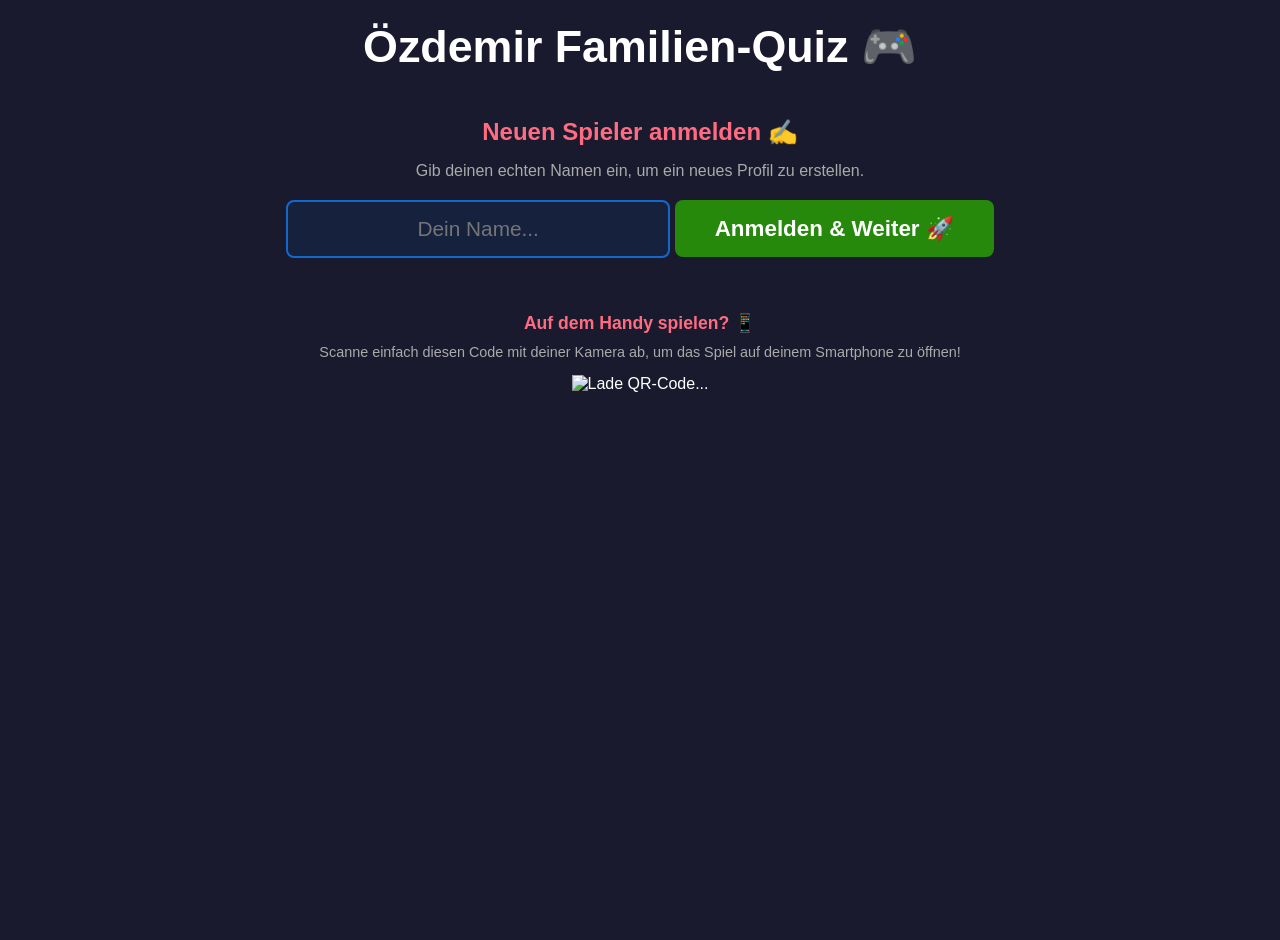
==== Index.html @ 9cf51e75 "Add files via upload" ====
<!DOCTYPE html>
<html lang="de">
<head>
    <meta charset="UTF-8">
    <meta name="viewport" content="width=device-width, initial-scale=1.0">
    <title>Özdemir Familien-Quiz - Login</title>
    <link rel="stylesheet" href="style.css">
    <style>
        /* Spezifische Styles für die Profil-Auswahl (wie Netflix) */
        .profile-container {
            margin-bottom: 30px;
            background-color: #16213e;
            padding: 20px;
            border-radius: 15px;
            box-shadow: 0 8px 16px rgba(0,0,0,0.3);
        }
        
        .profile-grid {
            display: flex;
            justify-content: center;
            gap: 20px;
            flex-wrap: wrap;
            margin-top: 15px;
        }

        .profile-card {
            background-color: #1a1a2e;
            border: 3px solid #1368ce;
            border-radius: 12px;
            padding: 15px;
            width: 110px;
            text-align: center;
            cursor: pointer;
            transition: transform 0.2s, border-color 0.2s;
            position: relative;
        }

        .profile-card:hover {
            transform: scale(1.05);
            border-color: #ff6b81;
        }

        .profile-avatar-box {
            position: relative;
            width: 70px;
            height: 70px;
            border-radius: 50%;
            background-color: #16213e;
            margin: 0 auto 10px auto;
            display: flex;
            align-items: center;
            justify-content: center;
            font-size: 3rem;
            border: 2px solid #e94560;
        }

        .profile-name {
            font-weight: bold;
            font-size: 1.1rem;
            color: white;
            white-space: nowrap;
            overflow: hidden;
            text-overflow: ellipsis;
        }

        .profile-coins {
            font-size: 0.85rem;
            color: #ffd700;
            margin-top: 5px;
        }

        .divider {
            margin: 25px 0;
            color: #555;
            display: flex;
            align-items: center;
            justify-content: center;
            font-weight: bold;
        }
        .divider::before, .divider::after {
            content: "";
            flex: 1;
            height: 1px;
            background: #444;
            margin: 0 15px;
        }
    </style>
</head>
<body>

<div class="container" id="login-screen">
    <h1 style="color: white; font-size: 2.8rem; margin-top: 0;">Özdemir Familien-Quiz 🎮</h1>
    
    <!-- 1. BEREICH: BESTEHENDE PROFILE (Wird nur angezeigt, wenn Profile existieren) -->
    <div class="profile-container" id="existing-profiles-box" style="display: none;">
        <div class="setup-title" style="margin-bottom: 5px;">Wer spielt heute? 👤</div>
        <p style="color: #aaa; font-size: 0.95rem; margin-bottom: 15px;">Tippe einfach auf dein Profil, um direkt loszulegen!</p>
        <div class="profile-grid" id="profile-grid">
            <!-- Profile werden hier dynamisch mit JS eingefügt -->
        </div>
    </div>

    <div class="divider" id="profile-divider" style="display: none;">ODER</div>

    <!-- 2. BEREICH: NEUER SPIELER ANMELDEN -->
    <div class="setup-section">
        <div class="setup-title" id="new-player-title">Neuen Spieler anmelden ✍️</div>
        <p style="color: #aaa; margin-bottom: 20px;">Gib deinen echten Namen ein, um ein neues Profil zu erstellen.</p>
        <input type="text" id="username-input" placeholder="Dein Name..." autocomplete="off">
        <button id="login-btn" onclick="handleLogin()">Anmelden & Weiter 🚀</button>
    </div>

    <!-- QR-CODE BEREICH -->
    <div class="qr-box" id="qr-box">
        <div style="font-size: 1.1rem; font-weight: bold; margin-bottom: 10px; color: #ff6b81;">
            Auf dem Handy spielen? 📱
        </div>
        <p style="font-size: 0.9rem; color: #aaa; margin: 0 0 15px 0;">
            Scanne einfach diesen Code mit deiner Kamera ab, um das Spiel auf deinem Smartphone zu öffnen!
        </p>
        <div class="qr-code-wrapper">
            <img id="qr-code-img" src="" alt="Lade QR-Code...">
        </div>
    </div>
</div>

<script>
    let audioCtx;

    function initAudio() {
        if (!audioCtx) {
            audioCtx = new (window.AudioContext || window.webkitAudioContext)();
        }
        if (audioCtx.state === 'suspended') {
            audioCtx.resume();
        }
    }

    function playTone(freq, type, duration) {
        initAudio();
        const osc = audioCtx.createOscillator();
        const gain = audioCtx.createGain();
        osc.type = type; osc.frequency.value = freq;
        gain.gain.setValueAtTime(0.6, audioCtx.currentTime);
        gain.gain.exponentialRampToValueAtTime(0.00001, audioCtx.currentTime + duration);
        osc.connect(gain); gain.connect(audioCtx.destination);
        osc.start(); osc.stop(audioCtx.currentTime + duration);
    }

    // LISTE ALLER PROFILE LADEN UND ANZEIGEN
    function loadExistingProfiles() {
        // Liste aller Spielernamen holen
        let playerNames = JSON.parse(localStorage.getItem("quiz_player_list") || "[]");
        
        if (playerNames.length > 0) {
            document.getElementById("existing-profiles-box").style.display = "block";
            document.getElementById("profile-divider").style.display = "flex";
            document.getElementById("new-player-title").innerText = "Anderer Name / Neu registrieren 👤";
            
            const grid = document.getElementById("profile-grid");
            grid.innerHTML = ""; // Leeren

            playerNames.forEach(nameKey => {
                let playerData = JSON.parse(localStorage.getItem("quiz_player_" + nameKey));
                if (playerData) {
                    // Karte erstellen
                    const card = document.createElement("div");
                    card.className = "profile-card";
                    card.onclick = () => loginAs(playerData.name);

                    card.innerHTML = `
                        <div class="profile-avatar-box">
                            <span>${playerData.avatar.base}</span>
                            <span style="position:absolute; top:-10px; left:0; width:100%; text-align:center; font-size:1.6rem;">${playerData.avatar.hat || ''}</span>
                            <span style="position:absolute; top:2px; left:0; width:100%; text-align:center; font-size:1.2rem;">${playerData.avatar.glasses || ''}</span>
                        </div>
                        <div class="profile-name">${playerData.name}</div>
                        <div class="profile-coins">🪙 ${playerData.coins}</div>
                    `;
                    grid.appendChild(card);
                }
            });
        }
    }

    // DIREKT-LOGIN BEI KLICK AUF PROFILKARTE
    function loginAs(name) {
        try { playTone(523, 'sine', 0.1); } catch(e) {}
        sessionStorage.setItem("current_quiz_player", name);
        setTimeout(() => {
            // Da das Profil schon existiert, springen wir direkt ins Hauptmenü!
            window.location.href = "menu.html";
        }, 150);
    }

    // MANUELLES EINLOGGEN (FÜR NEUE NAMEN)
    function handleLogin() {
        const input = document.getElementById("username-input");
        const name = input.value.trim();
        if (!name) { alert("Bitte gib deinen Namen ein!"); return; }

        try { playTone(440, 'sine', 0.1); } catch(e) {}

        sessionStorage.setItem("current_quiz_player", name);

        let nameKey = name.toLowerCase();
        let savedData = localStorage.getItem("quiz_player_" + nameKey);
        
        // Wenn neu, im System anlegen und der Liste hinzufügen
        if (!savedData) {
            let newPlayer = {
                name: name,
                coins: 0,
                avatar: { base: "🧑", hat: "", glasses: "" },
                unlockedHats: [],
                unlockedGlasses: []
            };
            localStorage.setItem("quiz_player_" + nameKey, JSON.stringify(newPlayer));

            // Name in globale Liste eintragen
            let playerList = JSON.parse(localStorage.getItem("quiz_player_list") || "[]");
            if (!playerList.includes(nameKey)) {
                playerList.push(nameKey);
                localStorage.setItem("quiz_player_list", JSON.stringify(playerList));
            }
            
            // Neue Spieler schicken wir zuerst in den Avatar-Editor
            setTimeout(() => { window.location.href = "avatar.html"; }, 150);
        } else {
            // Wenn der Name doch schon existierte (z.B. auf einem anderen PC manuell eingetippt),
            // fügen wir ihn zur Sicherheit auch der Liste hinzu und leiten ins Menü weiter.
            let playerList = JSON.parse(localStorage.getItem("quiz_player_list") || "[]");
            if (!playerList.includes(nameKey)) {
                playerList.push(nameKey);
                localStorage.setItem("quiz_player_list", JSON.stringify(playerList));
            }
            setTimeout(() => { window.location.href = "menu.html"; }, 150);
        }
    }

    window.onload = function() {
        loadExistingProfiles();

        // Automatische QR-Code Generierung
        const qrImg = document.getElementById("qr-code-img");
        if (qrImg) {
            const currentUrl = encodeURIComponent(window.location.href);
            qrImg.src = `https://api.qrserver.com/v1/create-qr-code/?size=150x150&data=${currentUrl}&color=1a1a2e&bgcolor=ffffff`;
        }
    }
</script>
</body>
</html>
---- style.css ----
body {
    font-family: 'Segoe UI', Tahoma, Geneva, Verdana, sans-serif;
    background-color: #1a1a2e;
    color: #ffffff;
    margin: 0;
    padding: 20px;
    display: flex;
    flex-direction: column;
    align-items: center;
    justify-content: flex-start;
    min-height: 100vh;
    overflow-y: auto;
    position: relative;
    transition: background-color 0.5s ease;
}

body.stormy { 
    background-color: #0f0f1a !important; 
}

.container { 
    width: 90%; 
    max-width: 1000px; 
    text-align: center; 
    z-index: 5; 
    padding-bottom: 40px; 
}

/* LOGIN SCREEN STYLE */
#username-input {
    width: 80%;
    max-width: 350px;
    padding: 15px;
    font-size: 1.3rem;
    border: 2px solid #1368ce;
    border-radius: 8px;
    background-color: #16213e;
    color: white;
    text-align: center;
    margin-bottom: 20px;
}

#login-btn {
    padding: 15px 40px;
    font-size: 1.4rem;
    font-weight: bold;
    background-color: #26890c;
    color: white;
    border: none;
    border-radius: 8px;
    cursor: pointer;
}

/* AVATAR CREATOR & PROFILE */
.header-bar {
    display: flex;
    justify-content: space-between;
    background-color: #16213e;
    padding: 15px 30px;
    border-radius: 12px;
    margin-bottom: 20px;
    font-size: 1.5rem;
    font-weight: bold;
}

#avatar-timer {
    color: #ff6b81;
}

#player-coin-display {
    color: #ffd700;
}

.avatar-creator-layout {
    display: grid;
    grid-template-columns: 1fr 1.5fr;
    gap: 30px;
    text-align: left;
}

@media (max-width: 800px) {
    .avatar-creator-layout {
        grid-template-columns: 1fr;
    }
}

.avatar-preview-box {
    background-color: #16213e;
    padding: 30px;
    border-radius: 15px;
    text-align: center;
    box-shadow: 0 8px 16px rgba(0,0,0,0.3);
    display: flex;
    flex-direction: column;
    align-items: center;
}

.avatar-display {
    position: relative;
    width: 150px;
    height: 150px;
    background-color: #1a1a2e;
    border-radius: 50%;
    border: 4px solid #e94560;
    margin: 20px 0;
    display: flex;
    align-items: center;
    justify-content: center;
    font-size: 6.5rem;
}

.avatar-base {
    z-index: 1;
}

.avatar-item {
    position: absolute;
    width: 100%;
    height: 100%;
    left: 0;
    top: 0;
    display: flex;
    align-items: center;
    justify-content: center;
}

#char-hat {
    top: -45px;
    font-size: 5.5rem;
    z-index: 3;
}

#char-glasses {
    top: 5px;
    font-size: 4rem;
    z-index: 2;
}

#save-avatar-btn {
    width: 100%;
    padding: 15px;
    font-size: 1.4rem;
    font-weight: bold;
    background-color: #26890c;
    color: white;
    border: none;
    border-radius: 8px;
    cursor: pointer;
}

.user-profile-header {
    background-color: #16213e;
    padding: 15px 30px;
    border-radius: 12px;
    display: flex;
    align-items: center;
    gap: 20px;
    margin-bottom: 20px;
    text-align: left;
}

.profile-avatar-mini {
    position: relative;
    width: 60px;
    height: 60px;
    border-radius: 50%;
    background-color: #1a1a2e;
    border: 2px solid #e94560;
    display: flex;
    align-items: center;
    justify-content: center;
    font-size: 2.8rem;
}

.logout-btn {
    margin-left: auto;
    background-color: #e21b3c;
    border: none;
    border-radius: 6px;
    color: white;
    padding: 10px 15px;
    cursor: pointer;
    font-weight: bold;
}

.avatar-options-box {
    background-color: #16213e;
    padding: 25px;
    border-radius: 15px;
    box-shadow: 0 8px 16px rgba(0,0,0,0.3);
}

.shop-tabs {
    display: flex;
    gap: 10px;
    margin-bottom: 20px;
}

.tab-btn {
    flex: 1;
    padding: 10px;
    background: transparent;
    border: 2px solid #1368ce;
    color: white;
    border-radius: 8px;
    cursor: pointer;
    font-weight: bold;
    font-size: 1rem;
}

.tab-btn.active {
    background-color: #1368ce;
}

.shop-grid {
    display: grid;
    grid-template-columns: repeat(2, 1fr);
    gap: 15px;
}

.shop-item {
    background-color: #1a1a2e;
    border: 2px solid #555;
    padding: 15px;
    border-radius: 10px;
    color: white;
    font-size: 1.1rem;
    font-weight: bold;
    cursor: pointer;
    text-align: center;
    transition: all 0.2s;
}

.shop-item:hover {
    border-color: #ff6b81;
}

.shop-item.unlocked {
    border-color: #26890c;
}

.shop-item.locked {
    border-color: #d89e00;
}

/* QUIZ INTERFACE STYLE */
#start-screen { 
    background-color: #16213e; 
    padding: 30px; 
    border-radius: 15px; 
    box-shadow: 0 8px 16px rgba(0,0,0,0.3); 
    margin-top: 20px; 
}

.setup-section { 
    margin: 20px 0; 
    background-color: #1a1a2e; 
    padding: 15px; 
    border-radius: 12px; 
}

.setup-title { 
    font-size: 1.5rem; 
    margin-bottom: 12px; 
    color: #ff6b81; 
    font-weight: bold; 
}

.option-group { 
    display: flex; 
    gap: 12px; 
    justify-content: center; 
    flex-wrap: wrap; 
}

.opt-btn {
    border: 2px solid #e94560; 
    background-color: transparent; 
    color: white;
    padding: 12px 24px; 
    font-size: 1.3rem; 
    font-weight: bold; 
    border-radius: 8px;
    cursor: pointer; 
    transition: all 0.2s; 
    text-align: center;
}

.opt-btn.active { 
    background-color: #e94560; 
    box-shadow: 0 0 10px rgba(233, 69, 96, 0.5); 
}

.cat-btn { 
    border: 2px solid #1368ce; 
}

.cat-btn.active { 
    background-color: #1368ce; 
    box-shadow: 0 0 10px rgba(19, 104, 206, 0.5); 
}

.count-subtext { 
    display: block; 
    font-size: 0.9rem; 
    font-weight: normal; 
    color: #aaa; 
    margin-top: 4px; 
}

#start-play-btn {
    margin-top: 20px; 
    padding: 20px 50px; 
    font-size: 2rem; 
    background-color: #26890c;
    color: white; 
    border: none; 
    border-radius: 12px; 
    cursor: pointer; 
    font-weight: bold;
    box-shadow: 0 6px 12px rgba(0,0,0,0.2); 
    width: 100%; 
    max-width: 400px;
}

#start-play-btn:hover { 
    transform: scale(1.02); 
}

.question-box {
    background-color: #16213e; 
    padding: 30px; 
    border-radius: 15px;
    box-shadow: 0 8px 16px rgba(0,0,0,0.3); 
    margin-bottom: 25px; 
    font-size: 2.2rem;
    min-height: 100px; 
    display: flex; 
    align-items: center; 
    justify-content: center; 
    margin-top: 20px;
}

#timer-box { 
    font-size: 2.5rem; 
    font-weight: bold; 
    margin-bottom: 20px; 
    color: #ff6b81; 
}

.grid { 
    display: grid; 
    grid-template-columns: repeat(2, 1fr); 
    gap: 20px; 
    width: 100%; 
}

@media (max-width: 600px) {
    .grid { grid-template-columns: 1fr; }
}

.btn {
    border: none; 
    border-radius: 12px; 
    padding: 25px 20px; 
    font-size: 1.8rem;
    font-weight: bold; 
    color: white; 
    cursor: pointer; 
    transition: transform 0.2s, opacity 0.2s;
    box-shadow: 0 6px 12px rgba(0,0,0,0.2); 
    text-align: left;
}

.btn:active { 
    transform: scale(0.98); 
}

.btn-0 { background-color: #e21b3c; } 
.btn-1 { background-color: #1368ce; } 
.btn-2 { background-color: #d89e00; } 
.btn-3 { background-color: #26890c; } 

.btn.correct { 
    background-color: #26890c !important; 
    border: 4px solid #fff; 
}

.btn.wrong { 
    background-color: #e21b3c !important; 
    opacity: 0.3; 
}

.btn.fade { 
    opacity: 0.3; 
}

#emoji-overlay {
    position: fixed; 
    top: 50%; 
    left: 50%; 
    transform: translate(-50%, -50%) scale(0);
    font-size: 10rem; 
    z-index: 15; 
    transition: transform 0.3s ease-out; 
    pointer-events: none;
}

#emoji-overlay.show { 
    transform: translate(-50%, -50%) scale(1); 
}

#next-btn {
    margin-top: 30px; 
    padding: 15px 40px; 
    font-size: 1.5rem; 
    background-color: #e94560;
    color: white; 
    border: none; 
    border-radius: 8px; 
    cursor: pointer; 
    display: none;
}

#result-screen { 
    display: none; 
    background-color: #16213e; 
    padding: 40px; 
    border-radius: 15px; 
    box-shadow: 0 8px 16px rgba(0,0,0,0.3); 
    margin-top: 20px; 
}

#result-screen h2 { 
    font-size: 3rem; 
    color: #e94560; 
    margin-top: 0; 
}

.stats-box { 
    display: flex; 
    justify-content: center; 
    gap: 40px; 
    margin: 30px 0; 
}

.stat { 
    background-color: #1a1a2e; 
    padding: 20px 40px; 
    border-radius: 10px; 
    font-size: 2rem; 
    font-weight: bold; 
    min-width: 150px; 
}

.stat.correct-stat { 
    border-bottom: 5px solid #26890c; 
}

.stat.wrong-stat { 
    border-bottom: 5px solid #e21b3c; 
}

.final-emoji { 
    font-size: 8rem; 
    margin-bottom: 10px; 
    animation: bounce 1s infinite alternate; 
}

@keyframes bounce { 
    from { transform: scale(1); } 
    to { transform: scale(1.1); } 
}

.final-text { 
    font-size: 2rem; 
    font-weight: bold; 
    color: #ff6b81; 
    margin: 20px 0; 
}

/* CLOUDS AND RAIN */
.cloud-container {
    position: fixed; 
    top: -150px; 
    left: 0; 
    width: 100%; 
    height: 120px; 
    background-color: #5a5a66;
    z-index: 10; 
    transition: top 0.6s ease-in-out; 
    box-shadow: 0 20px 30px rgba(0,0,0,0.6); 
    border-bottom: 8px solid #44444d;
}

.cloud-container.show { 
    top: 0; 
}

.cloud-puff { 
    position: absolute; 
    bottom: -30px; 
    width: 150px; 
    height: 80px; 
    background-color: #5a5a66; 
    border-radius: 50%; 
}

#rain-canvas { 
    position: fixed; 
    top: 0; 
    left: 0; 
    width: 100%; 
    height: 100%; 
    z-index: 9; 
    pointer-events: none; 
    display: none; 
}
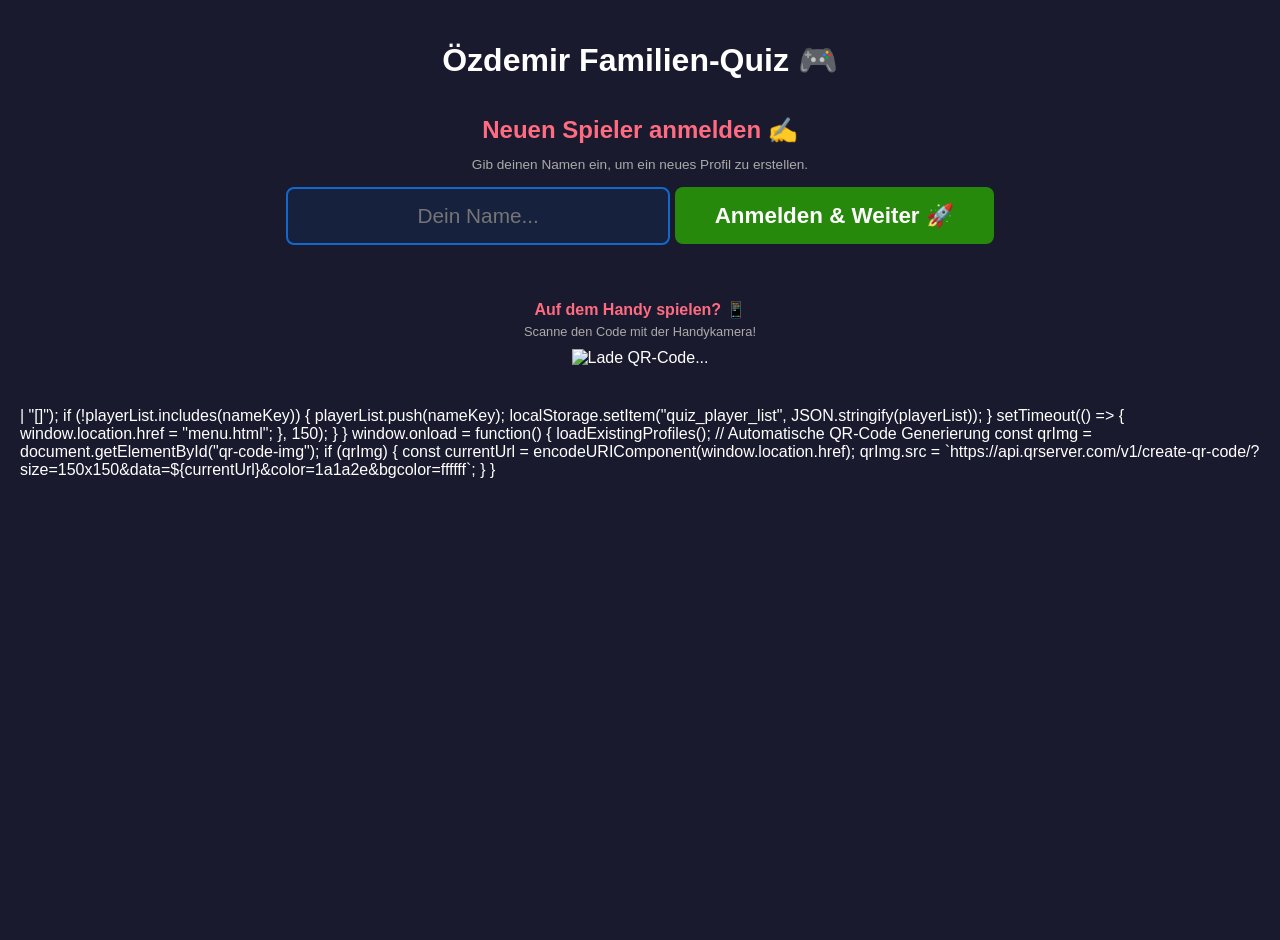
==== commit 563780c6: "Add files via upload" ====
--- a/Index.html
+++ b/Index.html
@@ -6,11 +6,10 @@
     <title>Özdemir Familien-Quiz - Login</title>
     <link rel="stylesheet" href="style.css">
     <style>
-        /* Spezifische Styles für die Profil-Auswahl (wie Netflix) */
         .profile-container {
-            margin-bottom: 30px;
+            margin-bottom: 20px;
             background-color: #16213e;
-            padding: 20px;
+            padding: 15px;
             border-radius: 15px;
             box-shadow: 0 8px 16px rgba(0,0,0,0.3);
         }
@@ -18,7 +17,7 @@
         .profile-grid {
             display: flex;
             justify-content: center;
-            gap: 20px;
+            gap: 15px;
             flex-wrap: wrap;
             margin-top: 15px;
         }
@@ -27,8 +26,8 @@
             background-color: #1a1a2e;
             border: 3px solid #1368ce;
             border-radius: 12px;
-            padding: 15px;
-            width: 110px;
+            padding: 12px;
+            width: 95px;
             text-align: center;
             cursor: pointer;
             transition: transform 0.2s, border-color 0.2s;
@@ -40,23 +39,24 @@
             border-color: #ff6b81;
         }
 
-        .profile-avatar-box {
+        .profile-avatar-wrapper {
             position: relative;
-            width: 70px;
-            height: 70px;
-            border-radius: 50%;
+            width: 65px;
+            height: 95px;
             background-color: #16213e;
-            margin: 0 auto 10px auto;
+            border-radius: 10px;
+            margin: 0 auto 8px auto;
             display: flex;
+            flex-direction: column;
             align-items: center;
             justify-content: center;
-            font-size: 3rem;
             border: 2px solid #e94560;
+            overflow: visible;
         }
 
         .profile-name {
             font-weight: bold;
-            font-size: 1.1rem;
+            font-size: 1rem;
             color: white;
             white-space: nowrap;
             overflow: hidden;
@@ -64,24 +64,25 @@
         }
 
         .profile-coins {
-            font-size: 0.85rem;
+            font-size: 0.8rem;
             color: #ffd700;
-            margin-top: 5px;
+            margin-top: 3px;
         }
 
         .divider {
-            margin: 25px 0;
+            margin: 20px 0;
             color: #555;
             display: flex;
             align-items: center;
             justify-content: center;
             font-weight: bold;
+            font-size: 0.9rem;
         }
         .divider::before, .divider::after {
             content: "";
             flex: 1;
             height: 1px;
-            background: #444;
+            background: #333;
             margin: 0 15px;
         }
     </style>
@@ -89,35 +90,29 @@
 <body>
 
 <div class="container" id="login-screen">
-    <h1 style="color: white; font-size: 2.8rem; margin-top: 0;">Özdemir Familien-Quiz 🎮</h1>
+    <h1 class="main-title">Özdemir Familien-Quiz 🎮</h1>
     
-    <!-- 1. BEREICH: BESTEHENDE PROFILE (Wird nur angezeigt, wenn Profile existieren) -->
+    <!-- BESTEHENDE PROFILE (Netflix-Stil) -->
     <div class="profile-container" id="existing-profiles-box" style="display: none;">
         <div class="setup-title" style="margin-bottom: 5px;">Wer spielt heute? 👤</div>
-        <p style="color: #aaa; font-size: 0.95rem; margin-bottom: 15px;">Tippe einfach auf dein Profil, um direkt loszulegen!</p>
-        <div class="profile-grid" id="profile-grid">
-            <!-- Profile werden hier dynamisch mit JS eingefügt -->
-        </div>
+        <p style="color: #aaa; font-size: 0.85rem; margin-bottom: 15px;">Tippe auf dein Profil, um direkt loszulegen!</p>
+        <div class="profile-grid" id="profile-grid"></div>
     </div>
 
     <div class="divider" id="profile-divider" style="display: none;">ODER</div>
 
-    <!-- 2. BEREICH: NEUER SPIELER ANMELDEN -->
+    <!-- NEUER SPIELER ANMELDEN -->
     <div class="setup-section">
         <div class="setup-title" id="new-player-title">Neuen Spieler anmelden ✍️</div>
-        <p style="color: #aaa; margin-bottom: 20px;">Gib deinen echten Namen ein, um ein neues Profil zu erstellen.</p>
+        <p style="color: #aaa; font-size: 0.85rem; margin-bottom: 15px;">Gib deinen Namen ein, um ein neues Profil zu erstellen.</p>
         <input type="text" id="username-input" placeholder="Dein Name..." autocomplete="off">
         <button id="login-btn" onclick="handleLogin()">Anmelden & Weiter 🚀</button>
     </div>
 
     <!-- QR-CODE BEREICH -->
     <div class="qr-box" id="qr-box">
-        <div style="font-size: 1.1rem; font-weight: bold; margin-bottom: 10px; color: #ff6b81;">
-            Auf dem Handy spielen? 📱
-        </div>
-        <p style="font-size: 0.9rem; color: #aaa; margin: 0 0 15px 0;">
-            Scanne einfach diesen Code mit deiner Kamera ab, um das Spiel auf deinem Smartphone zu öffnen!
-        </p>
+        <div style="font-size: 1rem; font-weight: bold; margin-bottom: 5px; color: #ff6b81;">Auf dem Handy spielen? 📱</div>
+        <p style="font-size: 0.8rem; color: #aaa; margin: 0 0 10px 0;">Scanne den Code mit der Handykamera!</p>
         <div class="qr-code-wrapper">
             <img id="qr-code-img" src="" alt="Lade QR-Code...">
         </div>
@@ -128,12 +123,8 @@
     let audioCtx;
 
     function initAudio() {
-        if (!audioCtx) {
-            audioCtx = new (window.AudioContext || window.webkitAudioContext)();
-        }
-        if (audioCtx.state === 'suspended') {
-            audioCtx.resume();
-        }
+        if (!audioCtx) { audioCtx = new (window.AudioContext || window.webkitAudioContext)(); }
+        if (audioCtx.state === 'suspended') { audioCtx.resume(); }
     }
 
     function playTone(freq, type, duration) {
@@ -147,32 +138,32 @@
         osc.start(); osc.stop(audioCtx.currentTime + duration);
     }
 
-    // LISTE ALLER PROFILE LADEN UND ANZEIGEN
     function loadExistingProfiles() {
-        // Liste aller Spielernamen holen
         let playerNames = JSON.parse(localStorage.getItem("quiz_player_list") || "[]");
         
         if (playerNames.length > 0) {
             document.getElementById("existing-profiles-box").style.display = "block";
             document.getElementById("profile-divider").style.display = "flex";
-            document.getElementById("new-player-title").innerText = "Anderer Name / Neu registrieren 👤";
+            document.getElementById("new-player-title").innerText = "Neues Profil erstellen 👤";
             
             const grid = document.getElementById("profile-grid");
-            grid.innerHTML = ""; // Leeren
+            grid.innerHTML = "";
 
             playerNames.forEach(nameKey => {
                 let playerData = JSON.parse(localStorage.getItem("quiz_player_" + nameKey));
                 if (playerData) {
-                    // Karte erstellen
                     const card = document.createElement("div");
                     card.className = "profile-card";
                     card.onclick = () => loginAs(playerData.name);
 
+                    // Ganzkörper-Vorschau in der Profilkarte
                     card.innerHTML = `
-                        <div class="profile-avatar-box">
-                            <span>${playerData.avatar.base}</span>
-                            <span style="position:absolute; top:-10px; left:0; width:100%; text-align:center; font-size:1.6rem;">${playerData.avatar.hat || ''}</span>
-                            <span style="position:absolute; top:2px; left:0; width:100%; text-align:center; font-size:1.2rem;">${playerData.avatar.glasses || ''}</span>
+                        <div class="profile-avatar-wrapper">
+                            <span style="font-size: 2.2rem; z-index: 2; margin-top:-5px;">${playerData.avatar.base}</span>
+                            <span style="font-size: 1.2rem; margin-top: -12px; z-index: 1;">👕</span>
+                            <span style="font-size: 1.2rem; margin-top: -8px; z-index: 1;">👖</span>
+                            <span style="position:absolute; top:-12px; left:0; width:100%; text-align:center; font-size:1.8rem; z-index: 4;">${playerData.avatar.hat || ''}</span>
+                            <span style="position:absolute; top:2px; left:0; width:100%; text-align:center; font-size:1.1rem; z-index: 3;">${playerData.avatar.glasses || ''}</span>
                         </div>
                         <div class="profile-name">${playerData.name}</div>
                         <div class="profile-coins">🪙 ${playerData.coins}</div>
@@ -183,17 +174,12 @@
         }
     }
 
-    // DIREKT-LOGIN BEI KLICK AUF PROFILKARTE
     function loginAs(name) {
         try { playTone(523, 'sine', 0.1); } catch(e) {}
         sessionStorage.setItem("current_quiz_player", name);
-        setTimeout(() => {
-            // Da das Profil schon existiert, springen wir direkt ins Hauptmenü!
-            window.location.href = "menu.html";
-        }, 150);
-    }
-
-    // MANUELLES EINLOGGEN (FÜR NEUE NAMEN)
+        setTimeout(() => { window.location.href = "menu.html"; }, 150);
+    }
+
     function handleLogin() {
         const input = document.getElementById("username-input");
         const name = input.value.trim();
@@ -202,11 +188,9 @@
         try { playTone(440, 'sine', 0.1); } catch(e) {}
 
         sessionStorage.setItem("current_quiz_player", name);
-
         let nameKey = name.toLowerCase();
         let savedData = localStorage.getItem("quiz_player_" + nameKey);
         
-        // Wenn neu, im System anlegen und der Liste hinzufügen
         if (!savedData) {
             let newPlayer = {
                 name: name,
@@ -217,18 +201,13 @@
             };
             localStorage.setItem("quiz_player_" + nameKey, JSON.stringify(newPlayer));
 
-            // Name in globale Liste eintragen
             let playerList = JSON.parse(localStorage.getItem("quiz_player_list") || "[]");
             if (!playerList.includes(nameKey)) {
                 playerList.push(nameKey);
                 localStorage.setItem("quiz_player_list", JSON.stringify(playerList));
             }
-            
-            // Neue Spieler schicken wir zuerst in den Avatar-Editor
             setTimeout(() => { window.location.href = "avatar.html"; }, 150);
         } else {
-            // Wenn der Name doch schon existierte (z.B. auf einem anderen PC manuell eingetippt),
-            // fügen wir ihn zur Sicherheit auch der Liste hinzu und leiten ins Menü weiter.
             let playerList = JSON.parse(localStorage.getItem("quiz_player_list") || "[]");
             if (!playerList.includes(nameKey)) {
                 playerList.push(nameKey);
@@ -240,6 +219,26 @@
 
     window.onload = function() {
         loadExistingProfiles();
+        const qrImg = document.getElementById("qr-code-img");
+        if (qrImg) {
+            const currentUrl = encodeURIComponent(window.location.href);
+            qrImg.src = `https://api.qrserver.com/v1/create-qr-code/?size=150x150&data=${currentUrl}&color=1a1a2e&bgcolor=ffffff`;
+        }
+    }
+</script>
+</body>
+</html>
+| "[]");
+            if (!playerList.includes(nameKey)) {
+                playerList.push(nameKey);
+                localStorage.setItem("quiz_player_list", JSON.stringify(playerList));
+            }
+            setTimeout(() => { window.location.href = "menu.html"; }, 150);
+        }
+    }
+
+    window.onload = function() {
+        loadExistingProfiles();
 
         // Automatische QR-Code Generierung
         const qrImg = document.getElementById("qr-code-img");
